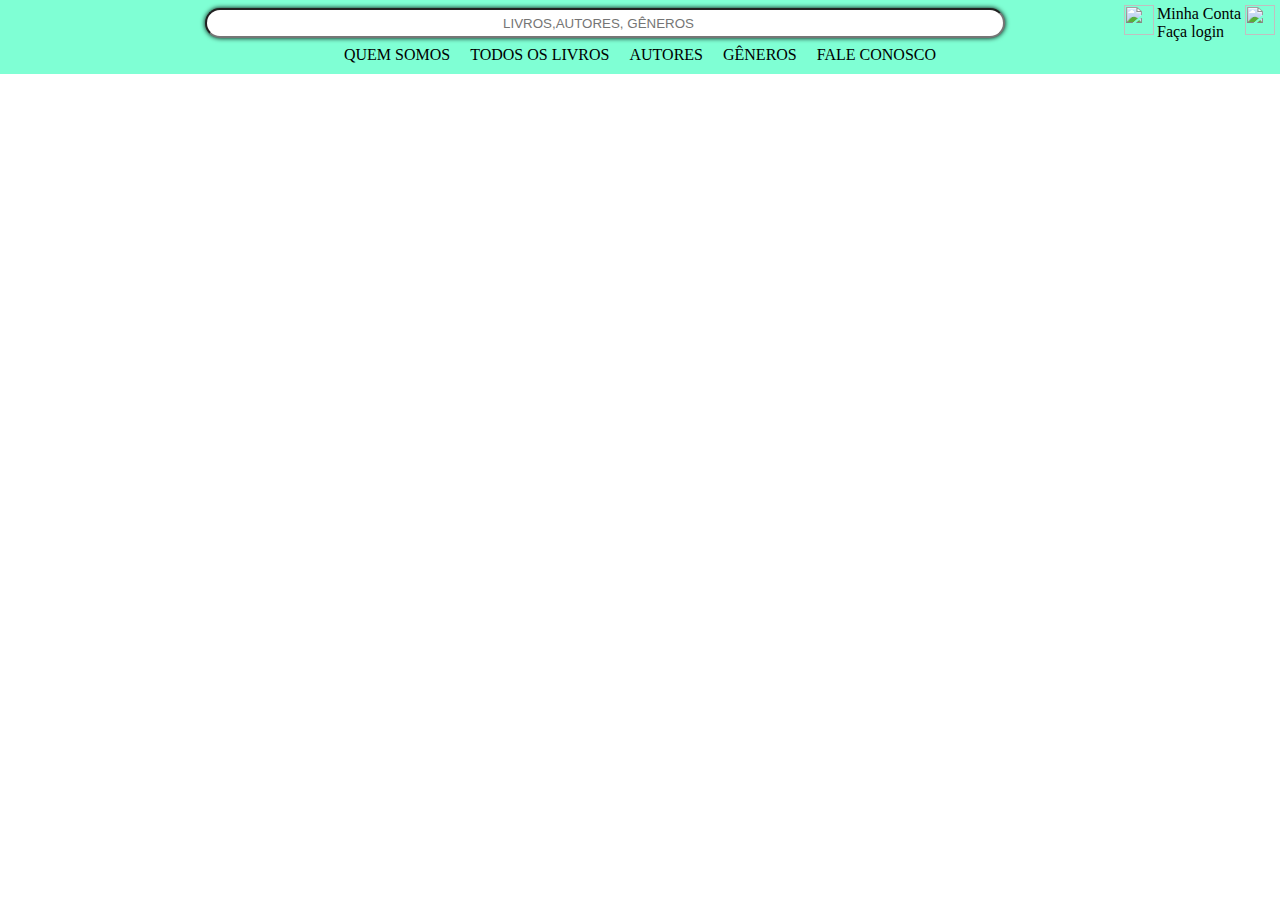
==== index.html @ ced678b1 "first commit" ====
<!DOCTYPE html>
<html lang="en">
<head>
    <meta charset="UTF-8">
    <meta http-equiv="X-UA-Compatible" content="IE=edge">
    <meta name="viewport" content="width=device-width, initial-scale=1.0">
    <link rel="stylesheet" href="style.css">
    <title>Produtos</title>
</head>
<body>
    <header>
        <div class="container">
            <img class="logo" src="/Projeto-produtos/img/logo preto 2.png" alt="">
            <input class="name" type="search" placeholder="LIVROS,AUTORES, GÊNEROS">
            
            <div class="conta">
            <img class="imagem" src="/Projeto-produtos/img/pngwing 2.png" alt="">
            <a class="minhaconta"> Minha Conta <br>
                Faça login
            </a>
            <img class="imagem" src="/Projeto-produtos/img/icons-compra.png" alt="">
            </div>
        </div>
        <div class="menu">
            <ul id="opcoes">
                <li>QUEM SOMOS</li>
                <li>TODOS OS LIVROS</li>
                <li>AUTORES </li>
                <li>GÊNEROS </li>
                <li>FALE CONOSCO</li>
            </ul>
        </div>

    </header>


    
</body>
</html>
---- style.css ----
*{
    margin: 0;
    padding: 0;

}
.container{
    display: flex;
    justify-content: space-between;
    padding: 5px;
    align-items: center;
}
.conta{
    display: flex;
    justify-content: end;
    width: 150px;
    gap: 3px;
}


header{
    width: 100%;
    margin-bottom: 8px;
    background-color: aquamarine;
    padding-bottom: 10px;
}
.minhaconta{
    min-width: 85px;
}
.name{
    height: 30px;
    width: 100%;
    max-width: 800px;
    text-align: center;
    border-radius: 50px;
    box-shadow: 0 0 5px black;
    
}
.imagem{
    width: 30px;
    height: 30px;
}

.menu ul{
    display: flex;
    justify-content: center;
    gap: 20px;
    
}

ul#opcoes li{
    display: inline;
}
.logo{
    width: 80px;

}
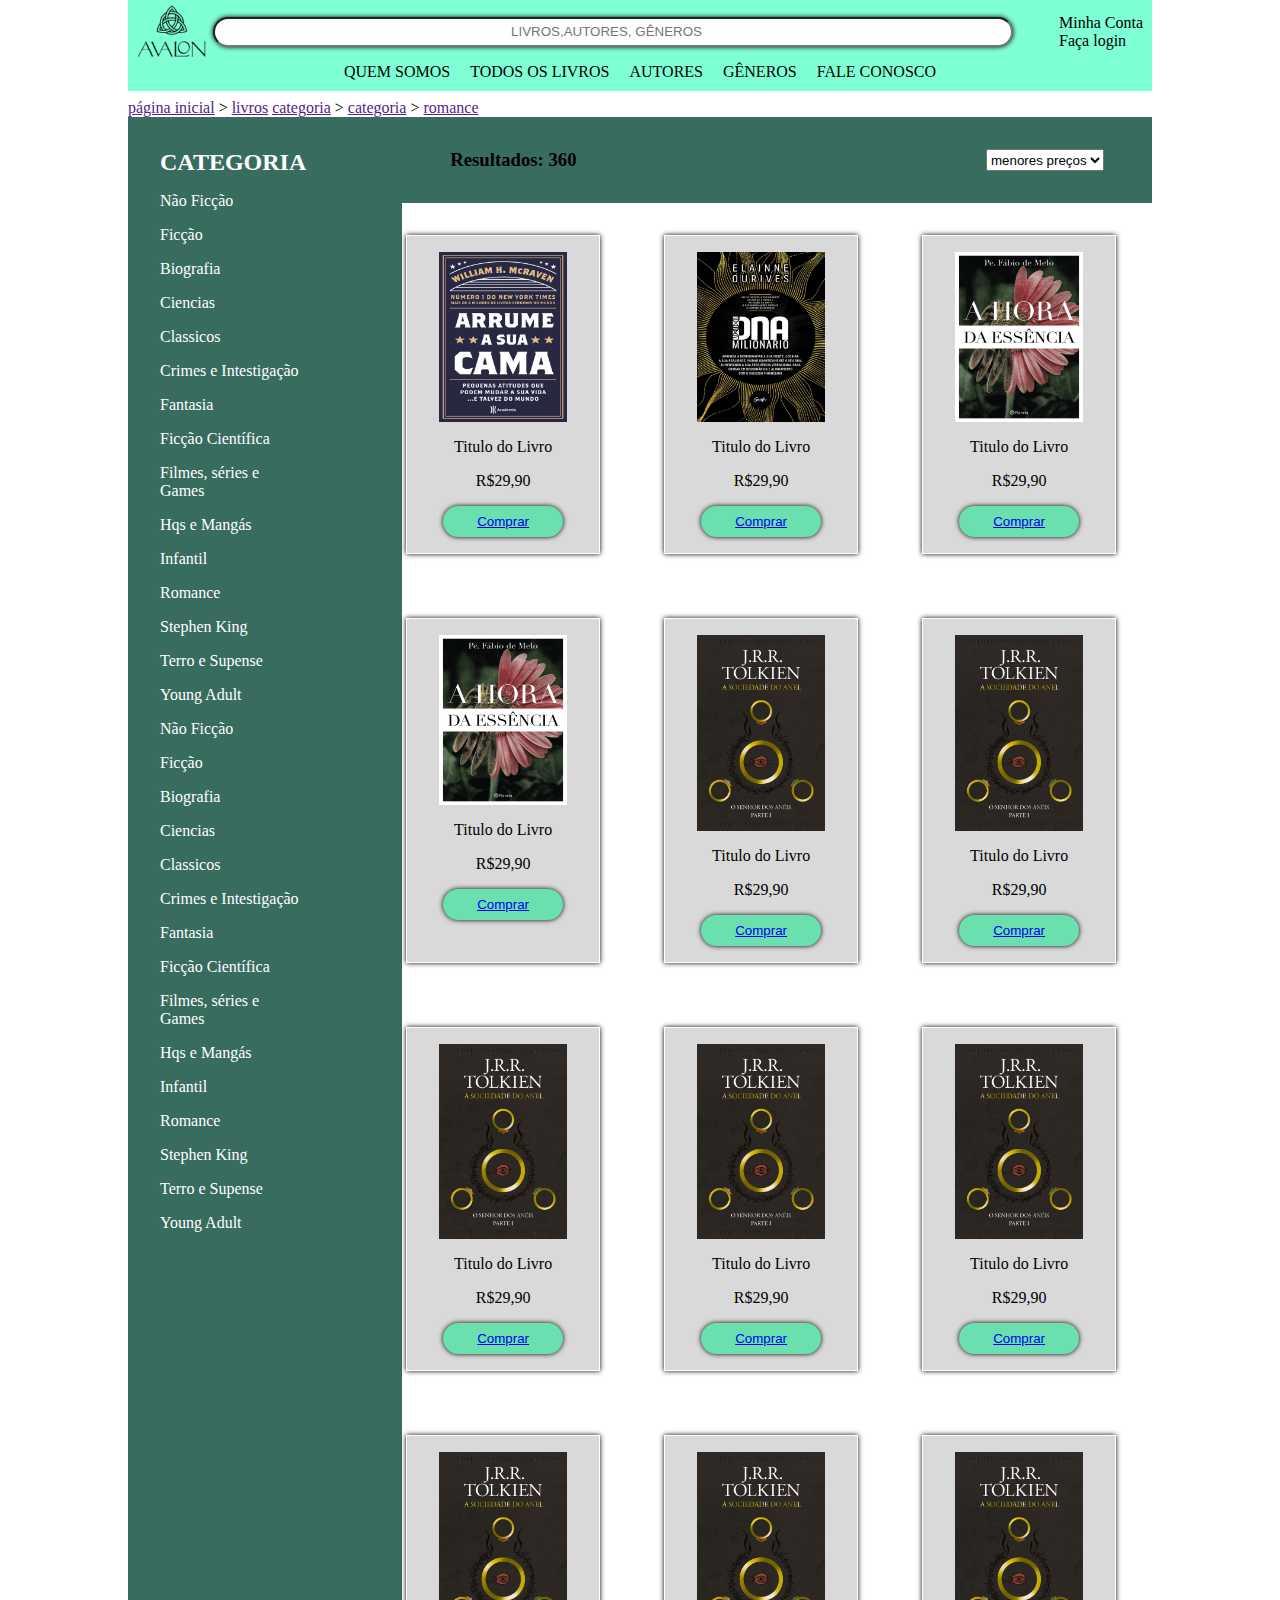
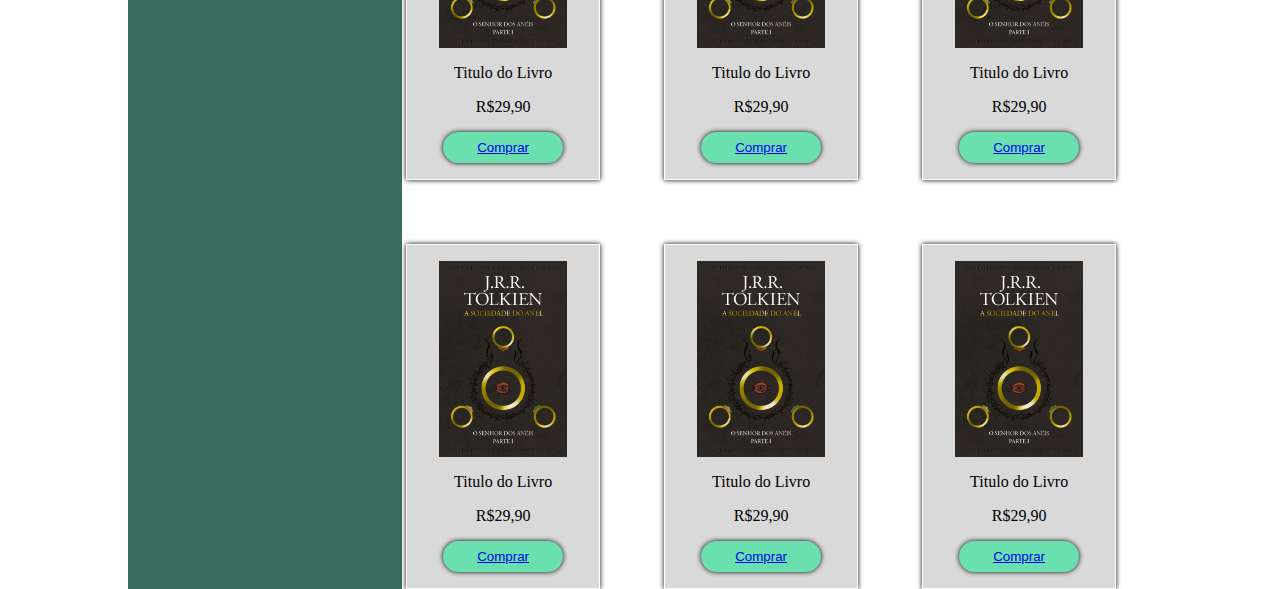
==== commit 04d88283: "Area produtos" ====
--- a/index.html
+++ b/index.html
@@ -10,15 +10,15 @@
 <body>
     <header>
         <div class="container">
-            <img class="logo" src="/Projeto-produtos/img/logo preto 2.png" alt="">
+            <img class="logo" src="/img/logo preto 2.png" alt="">
             <input class="name" type="search" placeholder="LIVROS,AUTORES, GÊNEROS">
             
             <div class="conta">
-            <img class="imagem" src="/Projeto-produtos/img/pngwing 2.png" alt="">
+            <img class="imagem" src="" alt="">
             <a class="minhaconta"> Minha Conta <br>
                 Faça login
             </a>
-            <img class="imagem" src="/Projeto-produtos/img/icons-compra.png" alt="">
+            <img class="imagem" src="/img/foto-adulto-f.png" alt="">
             </div>
         </div>
         <div class="menu">
@@ -33,6 +33,175 @@
 
     </header>
 
+<body>
+    <ul>
+        <a href="" class="style_link">página inicial</a>
+        <a> > </a>
+        <a href="" class="style_link">livros</a>
+        <a href="" class="style_link">categoria</a>
+        <a> > </a>
+        <a href="" class="style_link">categoria</a>
+        <a> > </a>
+        <a href="" class="style_link">romance</a>
+    </ul>
+    <main>
+        <aside>
+            <div class="menu-main">
+                <h2 class="categoria"> CATEGORIA </h2>
+                <ul>
+                    <li> <a class="link_menu" href="#"> Não Ficção</a></li>
+                    <li> <a class="link_menu" href="#">Ficção</a></li>
+                    <li> <a class="link_menu" href="#">Biografia</a></li>
+                    <li> <a class="link_menu" href="#">Ciencias</a></li>
+                    <li> <a class="link_menu" href="#">Classicos</a></li>
+                    <li> <a class="link_menu" href="#">Crimes e Intestigação</a></li>
+                    <li> <a class="link_menu" href="#">Fantasia</a></li>
+                    <li> <a class="link_menu" href="#">Ficção Científica</a></li>
+                    <li> <a class="link_menu" href="#">Filmes, séries e Games</a></li>
+                    <li> <a class="link_menu" href="#">Hqs e Mangás</a></li>
+                    <li> <a class="link_menu" href="#">Infantil</a></li>
+                    <li> <a class="link_menu" href="#">Romance</a></li>
+                    <li> <a class="link_menu" href="#">Stephen King</a></li>
+                    <li> <a class="link_menu" href="#">Terro e Supense</a></li>
+                    <li> <a class="link_menu" href="#">Young Adult</a></li>
+                    <li> <a class="link_menu" href="#"> Não Ficção</a></li>
+                    <li> <a class="link_menu" href="#">Ficção</a></li>
+                    <li> <a class="link_menu" href="#">Biografia</a></li>
+                    <li> <a class="link_menu" href="#">Ciencias</a></li>
+                    <li> <a class="link_menu" href="#">Classicos</a></li>
+                    <li> <a class="link_menu" href="#">Crimes e Intestigação</a></li>
+                    <li> <a class="link_menu" href="#">Fantasia</a></li>
+                    <li> <a class="link_menu" href="#">Ficção Científica</a></li>
+                    <li> <a class="link_menu" href="#">Filmes, séries e Games</a></li>
+                    <li> <a class="link_menu" href="#">Hqs e Mangás</a></li>
+                    <li> <a class="link_menu" href="#">Infantil</a></li>
+                    <li> <a class="link_menu" href="#">Romance</a></li>
+                    <li> <a class="link_menu" href="#">Stephen King</a></li>
+                    <li> <a class="link_menu" href="#">Terro e Supense</a></li>
+                    <li> <a class="link_menu" href="#">Young Adult</a></li>
+                </ul> 
+                
+            </div>
+        </aside>
+        <section>
+            <div class="filtro">
+                <h3 class="resultado">Resultados: 360</h3>
+                <select  id="sort-by" name="sort-by" class="sort-by">
+                    <option value="menorPreco">menores preços</option>
+                    <option value="maiorPreco">maiores preços</option>
+                    <option value="maisRelevante">mais relevante</option>
+                    <option value="maisVendido">mais Vendido</option>
+                </select>
+            </div>
+            <div class="gallery">
+                    <div class="catalogo_produtos">
+                        <img src="/img/1661966653.webp">
+                            <a>Titulo do Livro </a>
+                            <a > R$29,90</a>
+                            <button class="button"><a href="#">Comprar</a></button>
+                    </div>
+                    
+                    <div class="catalogo_produtos">
+                        <img src="img/1663870733.webp">
+                            <a>Titulo do Livro </a>
+                            <a> R$29,90</a>
+                            <button class="button"><a href="#">Comprar</a></button>
+                    </div>
+
+                    <div class="catalogo_produtos">
+                        <img src="img/1664561630.webp">
+                        <a>Titulo do Livro </a>
+                        <a> R$29,90</a>
+                        <button class="button"><a href="#">Comprar</a></button>
+                    </div>
+
+                    <div class="catalogo_produtos">
+                        <img src="img/1664561630.webp">
+                        <a>Titulo do Livro </a>
+                        <a> R$29,90</a>
+                        <button class="button"><a href="#">Comprar</a></button>
+                    </div>
+
+                    <div class="catalogo_produtos">
+                        <img src="img/capa (1).jpg">
+                        <a>Titulo do Livro </a>
+                        <a> R$29,90</a>
+                        <button class="button"><a href="#">Comprar</a></button>
+                    </div>
+
+                    <div class="catalogo_produtos">  
+                        <img src="img/capa (1).jpg">
+                        <a>Titulo do Livro </a>
+                        <a> R$29,90</a>
+                        <button class="button"><a href="#">Comprar</a></button>
+                    </div>
+
+                    <div class="catalogo_produtos">  
+                        <img src="img/capa (1).jpg">
+                           <a>Titulo do Livro </a>
+                           <a> R$29,90</a>
+                           <button class="button"><a href="#">Comprar</a></button>
+                    </div>
+
+                    <div class="catalogo_produtos">  
+                           <img src="img/capa (1).jpg">
+                           <a>Titulo do Livro </a>
+                           <a> R$29,90</a>
+                           <button class="button"><a href="#">Comprar</a></button>
+                    </div>
+
+                    <div class="catalogo_produtos">
+                        <img src="img/capa (1).jpg">
+                        <a>Titulo do Livro </a>
+                        <a> R$29,90</a>
+                        <button class="button"><a href="#">Comprar</a></button>
+
+                    </div>
+
+                    <div class="catalogo_produtos">
+                        <img src="img/capa (1).jpg">
+                        <a>Titulo do Livro </a>
+                        <a> R$29,90</a>
+                        <button class="button"><a href="#">Comprar</a></button>
+
+                    </div>
+                    <div class="catalogo_produtos">
+                        <img src="img/capa (1).jpg">
+                        <a>Titulo do Livro </a>
+                        <a> R$29,90</a>
+                        <button class="button"><a href="#">Comprar</a></button>
+
+                    </div>
+                    <div class="catalogo_produtos">
+                        <img src="img/capa (1).jpg">
+                        <a>Titulo do Livro </a>
+                        <a> R$29,90</a>
+                        <button class="button"><a href="#">Comprar</a></button>
+                    </div>
+                    <div class="catalogo_produtos">
+                        <img src="img/capa (1).jpg">
+                        <a>Titulo do Livro </a>
+                        <a> R$29,90</a>
+                        <button class="button"><a href="#">Comprar</a></button>
+                    </div>
+                    <div class="catalogo_produtos">
+                        <img src="img/capa (1).jpg">
+                        <a>Titulo do Livro </a>
+                        <a> R$29,90</a>
+                        <button class="button"><a href="#">Comprar</a></button>
+                    </div>
+                    <div class="catalogo_produtos">
+                        <img src="img/capa (1).jpg">
+                        <a>Titulo do Livro </a>
+                        <a> R$29,90</a>
+                        <button class="button"><a href="#">Comprar</a></button>
+                    </div>
+
+            </div>
+        </section>
+
+     </main>
+
 
     
 </body>
--- a/style.css
+++ b/style.css
@@ -35,10 +35,6 @@
     box-shadow: 0 0 5px black;
     
 }
-.imagem{
-    width: 30px;
-    height: 30px;
-}
 
 .menu ul{
     display: flex;
@@ -53,4 +49,137 @@
 .logo{
     width: 80px;
 
+}
+ul li{
+    list-style: none;
+}
+html{
+    display: flex;
+    justify-content: center;
+}
+
+body{
+    display: flex;
+    flex-direction: column;
+    width: 80%;
+}
+main{
+    display: flex;
+    margin: 0;
+    
+}
+
+aside{
+    padding-left: 2rem;
+    padding-right: 6rem;
+    padding-top: 2rem;
+    background-color: #386C5F;
+    color: #fff;
+    
+
+}
+.menu-main ul {
+    display: flex;
+    flex-direction: column;
+    gap: 1rem;
+    
+
+
+}
+
+.menu-main ul .link_menu {
+    text-decoration: none;
+    color: #fff;
+    
+    
+}
+
+
+.categoria{
+    margin-bottom: 1rem;
+    
+
+}
+.book_compra{
+    display: flex;
+    flex-direction: column;
+    gap:2rem;
+}
+
+.gallery{
+    display: flex;
+    flex-wrap: wrap;
+    justify-content: center;
+    
+
+}
+section .gallery{
+    display: flex;
+    justify-items: center;
+    text-align: center;
+    
+
+}
+.gallery > div {
+    display: flex;
+    flex-direction: column;
+    border: 1px solid #fff;
+    height: rem;
+    width: 10rem;
+    justify-items: center;
+    align-items: center;
+    padding: 1rem;
+    gap: 1rem;
+   
+}
+.gallery > .catalogo_produtos{
+    background-color: #D9D9D9;
+    box-shadow: 0 0 5px black
+    
+}
+
+
+
+
+.gallery > div> img{
+    display: flex;
+    width: 8rem;    
+}
+.gallery{
+    margin-top: 2rem;
+    margin-right: 2rem;
+    gap: 4rem ;
+}
+
+.button{
+    background: #69E0AE; 
+    width: 120px;
+    border-radius: 16px;
+    border: #69E0AE;
+    padding: 8px; 
+    box-shadow: 0 0 5px black
+
+   
+
+}
+.filtro{
+    display: flex;
+    margin: 0;
+    justify-content: space-between;
+    padding: 2rem;   
+    background-color: #386C5F;
+  
+}
+.filtro .resultado{
+    margin-left: 1rem;
+}
+.filtro #sort-by{
+    margin-right: 1rem;
+}
+
+ul .style_litst{
+    display: flex;
+    margin-bottom: 2rem;
+    text-decoration:none;
+    
 }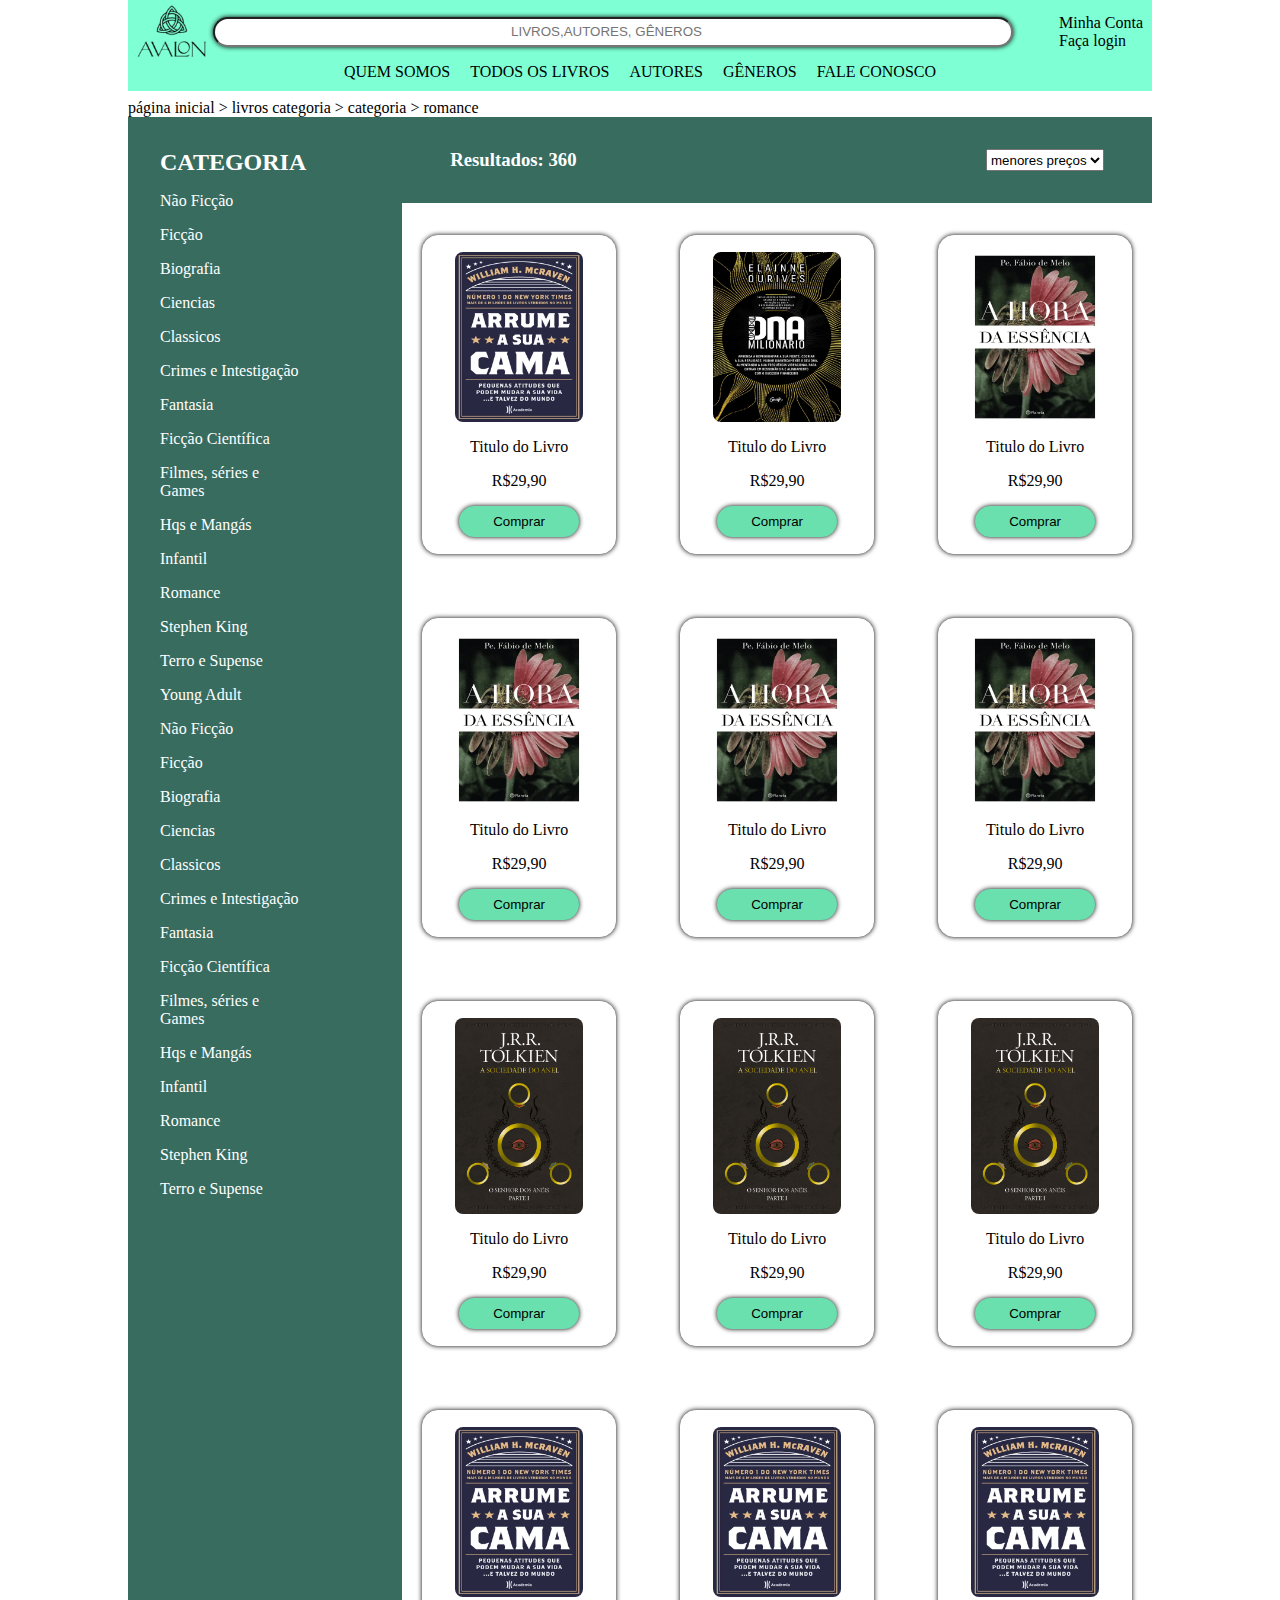
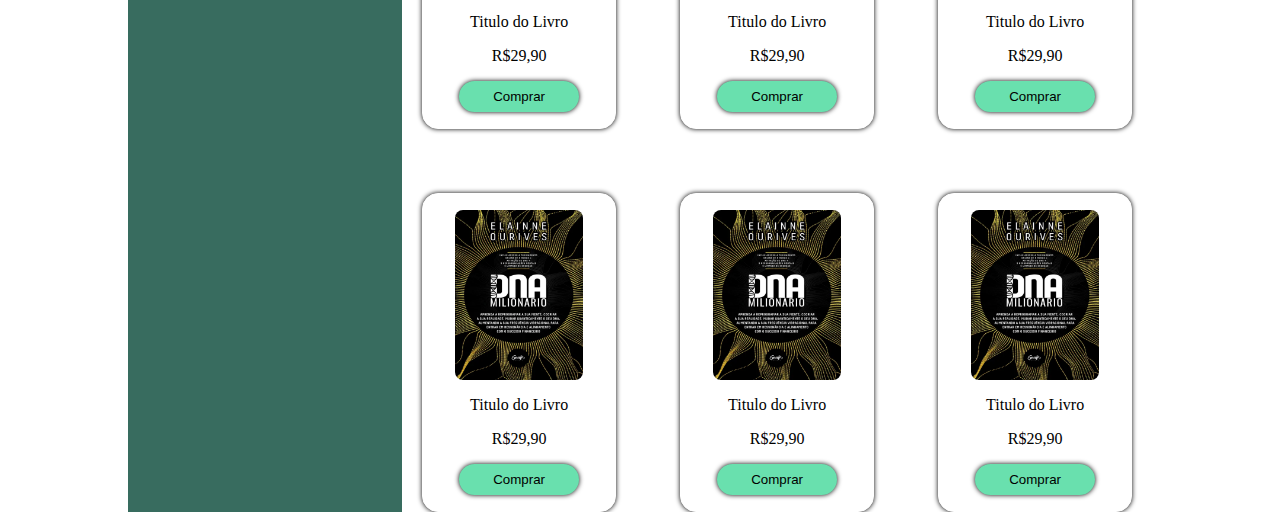
==== commit 5a0022ec: "Alterando cor e Borda Radiuns" ====
--- a/index.html
+++ b/index.html
@@ -34,15 +34,15 @@
     </header>
 
 <body>
-    <ul>
-        <a href="" class="style_link">página inicial</a>
+    <ul class="rota_navegacao">
+        <a href="#" class="style_link">página inicial</a>
         <a> > </a>
-        <a href="" class="style_link">livros</a>
-        <a href="" class="style_link">categoria</a>
+        <a href="#" class="style_link">livros</a>
+        <a href="#" class="style_link">categoria</a>
         <a> > </a>
-        <a href="" class="style_link">categoria</a>
+        <a href="#" class="style_link">categoria</a>
         <a> > </a>
-        <a href="" class="style_link">romance</a>
+        <a href="#" class="style_link">romance</a>
     </ul>
     <main>
         <aside>
@@ -78,7 +78,6 @@
                     <li> <a class="link_menu" href="#">Romance</a></li>
                     <li> <a class="link_menu" href="#">Stephen King</a></li>
                     <li> <a class="link_menu" href="#">Terro e Supense</a></li>
-                    <li> <a class="link_menu" href="#">Young Adult</a></li>
                 </ul> 
                 
             </div>
@@ -123,14 +122,14 @@
                     </div>
 
                     <div class="catalogo_produtos">
-                        <img src="img/capa (1).jpg">
+                        <img src="img/1664561630.webp">
                         <a>Titulo do Livro </a>
                         <a> R$29,90</a>
                         <button class="button"><a href="#">Comprar</a></button>
                     </div>
 
                     <div class="catalogo_produtos">  
-                        <img src="img/capa (1).jpg">
+                        <img src="img/1664561630.webp">
                         <a>Titulo do Livro </a>
                         <a> R$29,90</a>
                         <button class="button"><a href="#">Comprar</a></button>
@@ -159,39 +158,39 @@
                     </div>
 
                     <div class="catalogo_produtos">
-                        <img src="img/capa (1).jpg">
-                        <a>Titulo do Livro </a>
-                        <a> R$29,90</a>
-                        <button class="button"><a href="#">Comprar</a></button>
-
-                    </div>
-                    <div class="catalogo_produtos">
-                        <img src="img/capa (1).jpg">
-                        <a>Titulo do Livro </a>
-                        <a> R$29,90</a>
-                        <button class="button"><a href="#">Comprar</a></button>
-
-                    </div>
-                    <div class="catalogo_produtos">
-                        <img src="img/capa (1).jpg">
-                        <a>Titulo do Livro </a>
-                        <a> R$29,90</a>
-                        <button class="button"><a href="#">Comprar</a></button>
-                    </div>
-                    <div class="catalogo_produtos">
-                        <img src="img/capa (1).jpg">
-                        <a>Titulo do Livro </a>
-                        <a> R$29,90</a>
-                        <button class="button"><a href="#">Comprar</a></button>
-                    </div>
-                    <div class="catalogo_produtos">
-                        <img src="img/capa (1).jpg">
-                        <a>Titulo do Livro </a>
-                        <a> R$29,90</a>
-                        <button class="button"><a href="#">Comprar</a></button>
-                    </div>
-                    <div class="catalogo_produtos">
-                        <img src="img/capa (1).jpg">
+                        <img src="/img/1661966653.webp">
+                        <a>Titulo do Livro </a>
+                        <a> R$29,90</a>
+                        <button class="button"><a href="#">Comprar</a></button>
+
+                    </div>
+                    <div class="catalogo_produtos">
+                        <img src="/img/1661966653.webp">
+                        <a>Titulo do Livro </a>
+                        <a> R$29,90</a>
+                        <button class="button"><a href="#">Comprar</a></button>
+
+                    </div>
+                    <div class="catalogo_produtos">
+                        <img src="/img/1661966653.webp">
+                        <a>Titulo do Livro </a>
+                        <a> R$29,90</a>
+                        <button class="button"><a href="#">Comprar</a></button>
+                    </div>
+                    <div class="catalogo_produtos">
+                        <img src="img/1663870733.webp">
+                        <a>Titulo do Livro </a>
+                        <a> R$29,90</a>
+                        <button class="button"><a href="#">Comprar</a></button>
+                    </div>
+                    <div class="catalogo_produtos">
+                        <img src="img/1663870733.webp">
+                        <a>Titulo do Livro </a>
+                        <a> R$29,90</a>
+                        <button class="button"><a href="#">Comprar</a></button>
+                    </div>
+                    <div class="catalogo_produtos">
+                        <img src="img/1663870733.webp">
                         <a>Titulo do Livro </a>
                         <a> R$29,90</a>
                         <button class="button"><a href="#">Comprar</a></button>
--- a/style.css
+++ b/style.css
@@ -124,30 +124,30 @@
     display: flex;
     flex-direction: column;
     border: 1px solid #fff;
-    height: rem;
     width: 10rem;
     justify-items: center;
     align-items: center;
+    background-size: auto;
     padding: 1rem;
     gap: 1rem;
+    border-radius: 1rem;
    
 }
 .gallery > .catalogo_produtos{
-    background-color: #D9D9D9;
-    box-shadow: 0 0 5px black
+    background-color: #ffffff;
+    box-shadow: 0 0 5px black;
+    
     
 }
-
-
-
-
 .gallery > div> img{
     display: flex;
-    width: 8rem;    
+    width: 8rem; 
+    border-radius: 0.5rem;  
+    object-fit: cover; 
 }
 .gallery{
     margin-top: 2rem;
-    margin-right: 2rem;
+    
     gap: 4rem ;
 }
 
@@ -158,6 +158,7 @@
     border: #69E0AE;
     padding: 8px; 
     box-shadow: 0 0 5px black
+
 
    
 
@@ -172,14 +173,19 @@
 }
 .filtro .resultado{
     margin-left: 1rem;
+    color: #ffffff;
 }
 .filtro #sort-by{
     margin-right: 1rem;
 }
 
-ul .style_litst{
+ul.style_litst {
     display: flex;
     margin-bottom: 2rem;
     text-decoration:none;
     
+}
+a:link{
+    text-decoration:none;
+    color: inherit
 }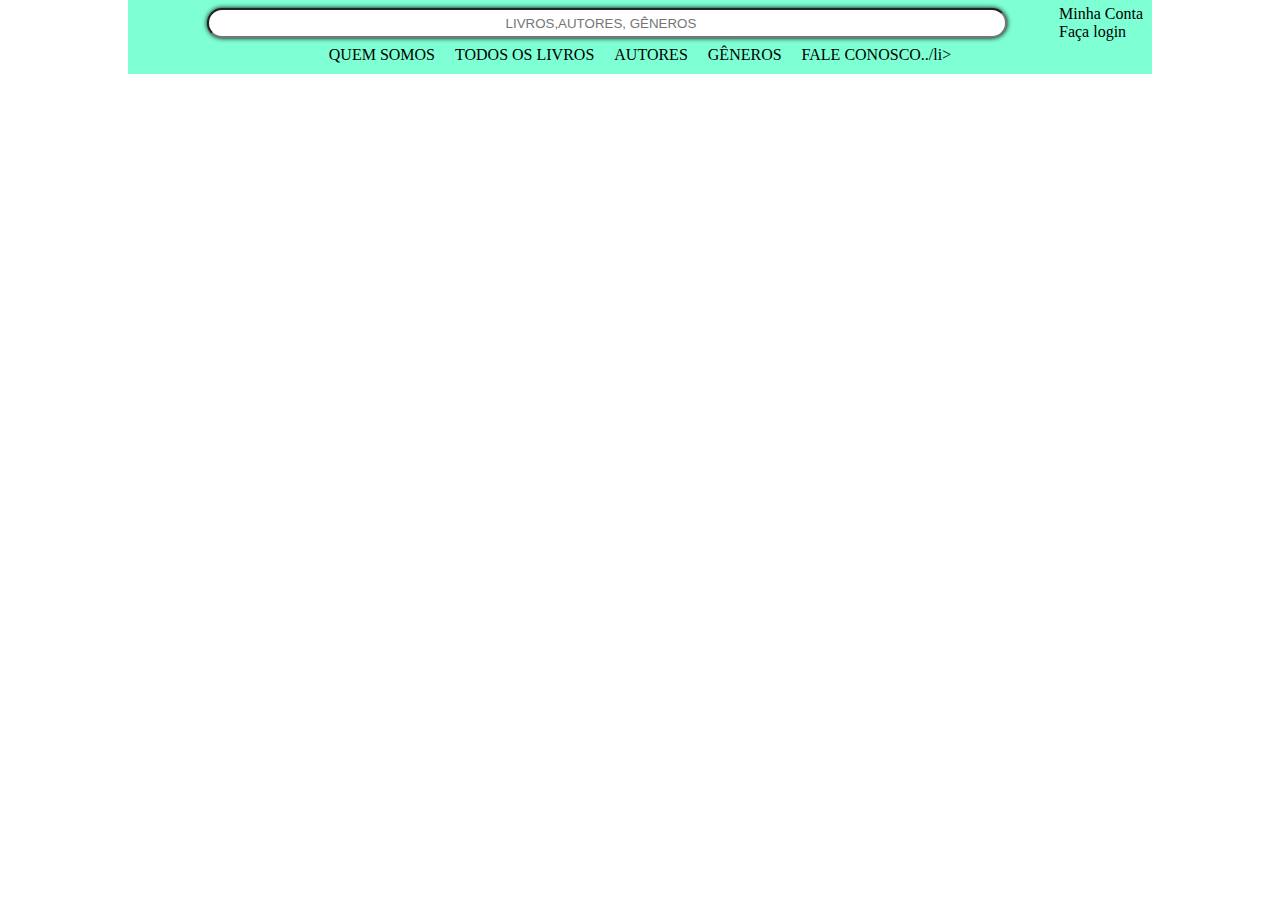
==== commit 7d75a18e: "imagens2" ====
--- a/index.html
+++ b/index.html
@@ -10,15 +10,15 @@
 <body>
     <header>
         <div class="container">
-            <img class="logo" src="/img/logo preto 2.png" alt="">
+            <img class="logo" src="/Projeto-produtos/img/logo preto 2.png" alt="">
             <input class="name" type="search" placeholder="LIVROS,AUTORES, GÊNEROS">
             
             <div class="conta">
-            <img class="imagem" src="" alt="">
+            <img class="imagem" src="/Projeto-produtos/img/pngwing 2.png" alt="">
             <a class="minhaconta"> Minha Conta <br>
                 Faça login
             </a>
-            <img class="imagem" src="/img/foto-adulto-f.png" alt="">
+            <img class="imagem" src="/Projeto-produtos/img/icons-compra.png" alt="">
             </div>
         </div>
         <div class="menu">
@@ -27,180 +27,12 @@
                 <li>TODOS OS LIVROS</li>
                 <li>AUTORES </li>
                 <li>GÊNEROS </li>
-                <li>FALE CONOSCO</li>
+                <li>FALE CONOSCO../li>
             </ul>
         </div>
 
     </header>
 
-<body>
-    <ul class="rota_navegacao">
-        <a href="#" class="style_link">página inicial</a>
-        <a> > </a>
-        <a href="#" class="style_link">livros</a>
-        <a href="#" class="style_link">categoria</a>
-        <a> > </a>
-        <a href="#" class="style_link">categoria</a>
-        <a> > </a>
-        <a href="#" class="style_link">romance</a>
-    </ul>
-    <main>
-        <aside>
-            <div class="menu-main">
-                <h2 class="categoria"> CATEGORIA </h2>
-                <ul>
-                    <li> <a class="link_menu" href="#"> Não Ficção</a></li>
-                    <li> <a class="link_menu" href="#">Ficção</a></li>
-                    <li> <a class="link_menu" href="#">Biografia</a></li>
-                    <li> <a class="link_menu" href="#">Ciencias</a></li>
-                    <li> <a class="link_menu" href="#">Classicos</a></li>
-                    <li> <a class="link_menu" href="#">Crimes e Intestigação</a></li>
-                    <li> <a class="link_menu" href="#">Fantasia</a></li>
-                    <li> <a class="link_menu" href="#">Ficção Científica</a></li>
-                    <li> <a class="link_menu" href="#">Filmes, séries e Games</a></li>
-                    <li> <a class="link_menu" href="#">Hqs e Mangás</a></li>
-                    <li> <a class="link_menu" href="#">Infantil</a></li>
-                    <li> <a class="link_menu" href="#">Romance</a></li>
-                    <li> <a class="link_menu" href="#">Stephen King</a></li>
-                    <li> <a class="link_menu" href="#">Terro e Supense</a></li>
-                    <li> <a class="link_menu" href="#">Young Adult</a></li>
-                    <li> <a class="link_menu" href="#"> Não Ficção</a></li>
-                    <li> <a class="link_menu" href="#">Ficção</a></li>
-                    <li> <a class="link_menu" href="#">Biografia</a></li>
-                    <li> <a class="link_menu" href="#">Ciencias</a></li>
-                    <li> <a class="link_menu" href="#">Classicos</a></li>
-                    <li> <a class="link_menu" href="#">Crimes e Intestigação</a></li>
-                    <li> <a class="link_menu" href="#">Fantasia</a></li>
-                    <li> <a class="link_menu" href="#">Ficção Científica</a></li>
-                    <li> <a class="link_menu" href="#">Filmes, séries e Games</a></li>
-                    <li> <a class="link_menu" href="#">Hqs e Mangás</a></li>
-                    <li> <a class="link_menu" href="#">Infantil</a></li>
-                    <li> <a class="link_menu" href="#">Romance</a></li>
-                    <li> <a class="link_menu" href="#">Stephen King</a></li>
-                    <li> <a class="link_menu" href="#">Terro e Supense</a></li>
-                </ul> 
-                
-            </div>
-        </aside>
-        <section>
-            <div class="filtro">
-                <h3 class="resultado">Resultados: 360</h3>
-                <select  id="sort-by" name="sort-by" class="sort-by">
-                    <option value="menorPreco">menores preços</option>
-                    <option value="maiorPreco">maiores preços</option>
-                    <option value="maisRelevante">mais relevante</option>
-                    <option value="maisVendido">mais Vendido</option>
-                </select>
-            </div>
-            <div class="gallery">
-                    <div class="catalogo_produtos">
-                        <img src="/img/1661966653.webp">
-                            <a>Titulo do Livro </a>
-                            <a > R$29,90</a>
-                            <button class="button"><a href="#">Comprar</a></button>
-                    </div>
-                    
-                    <div class="catalogo_produtos">
-                        <img src="img/1663870733.webp">
-                            <a>Titulo do Livro </a>
-                            <a> R$29,90</a>
-                            <button class="button"><a href="#">Comprar</a></button>
-                    </div>
-
-                    <div class="catalogo_produtos">
-                        <img src="img/1664561630.webp">
-                        <a>Titulo do Livro </a>
-                        <a> R$29,90</a>
-                        <button class="button"><a href="#">Comprar</a></button>
-                    </div>
-
-                    <div class="catalogo_produtos">
-                        <img src="img/1664561630.webp">
-                        <a>Titulo do Livro </a>
-                        <a> R$29,90</a>
-                        <button class="button"><a href="#">Comprar</a></button>
-                    </div>
-
-                    <div class="catalogo_produtos">
-                        <img src="img/1664561630.webp">
-                        <a>Titulo do Livro </a>
-                        <a> R$29,90</a>
-                        <button class="button"><a href="#">Comprar</a></button>
-                    </div>
-
-                    <div class="catalogo_produtos">  
-                        <img src="img/1664561630.webp">
-                        <a>Titulo do Livro </a>
-                        <a> R$29,90</a>
-                        <button class="button"><a href="#">Comprar</a></button>
-                    </div>
-
-                    <div class="catalogo_produtos">  
-                        <img src="img/capa (1).jpg">
-                           <a>Titulo do Livro </a>
-                           <a> R$29,90</a>
-                           <button class="button"><a href="#">Comprar</a></button>
-                    </div>
-
-                    <div class="catalogo_produtos">  
-                           <img src="img/capa (1).jpg">
-                           <a>Titulo do Livro </a>
-                           <a> R$29,90</a>
-                           <button class="button"><a href="#">Comprar</a></button>
-                    </div>
-
-                    <div class="catalogo_produtos">
-                        <img src="img/capa (1).jpg">
-                        <a>Titulo do Livro </a>
-                        <a> R$29,90</a>
-                        <button class="button"><a href="#">Comprar</a></button>
-
-                    </div>
-
-                    <div class="catalogo_produtos">
-                        <img src="/img/1661966653.webp">
-                        <a>Titulo do Livro </a>
-                        <a> R$29,90</a>
-                        <button class="button"><a href="#">Comprar</a></button>
-
-                    </div>
-                    <div class="catalogo_produtos">
-                        <img src="/img/1661966653.webp">
-                        <a>Titulo do Livro </a>
-                        <a> R$29,90</a>
-                        <button class="button"><a href="#">Comprar</a></button>
-
-                    </div>
-                    <div class="catalogo_produtos">
-                        <img src="/img/1661966653.webp">
-                        <a>Titulo do Livro </a>
-                        <a> R$29,90</a>
-                        <button class="button"><a href="#">Comprar</a></button>
-                    </div>
-                    <div class="catalogo_produtos">
-                        <img src="img/1663870733.webp">
-                        <a>Titulo do Livro </a>
-                        <a> R$29,90</a>
-                        <button class="button"><a href="#">Comprar</a></button>
-                    </div>
-                    <div class="catalogo_produtos">
-                        <img src="img/1663870733.webp">
-                        <a>Titulo do Livro </a>
-                        <a> R$29,90</a>
-                        <button class="button"><a href="#">Comprar</a></button>
-                    </div>
-                    <div class="catalogo_produtos">
-                        <img src="img/1663870733.webp">
-                        <a>Titulo do Livro </a>
-                        <a> R$29,90</a>
-                        <button class="button"><a href="#">Comprar</a></button>
-                    </div>
-
-            </div>
-        </section>
-
-     </main>
-
 
     
 </body>
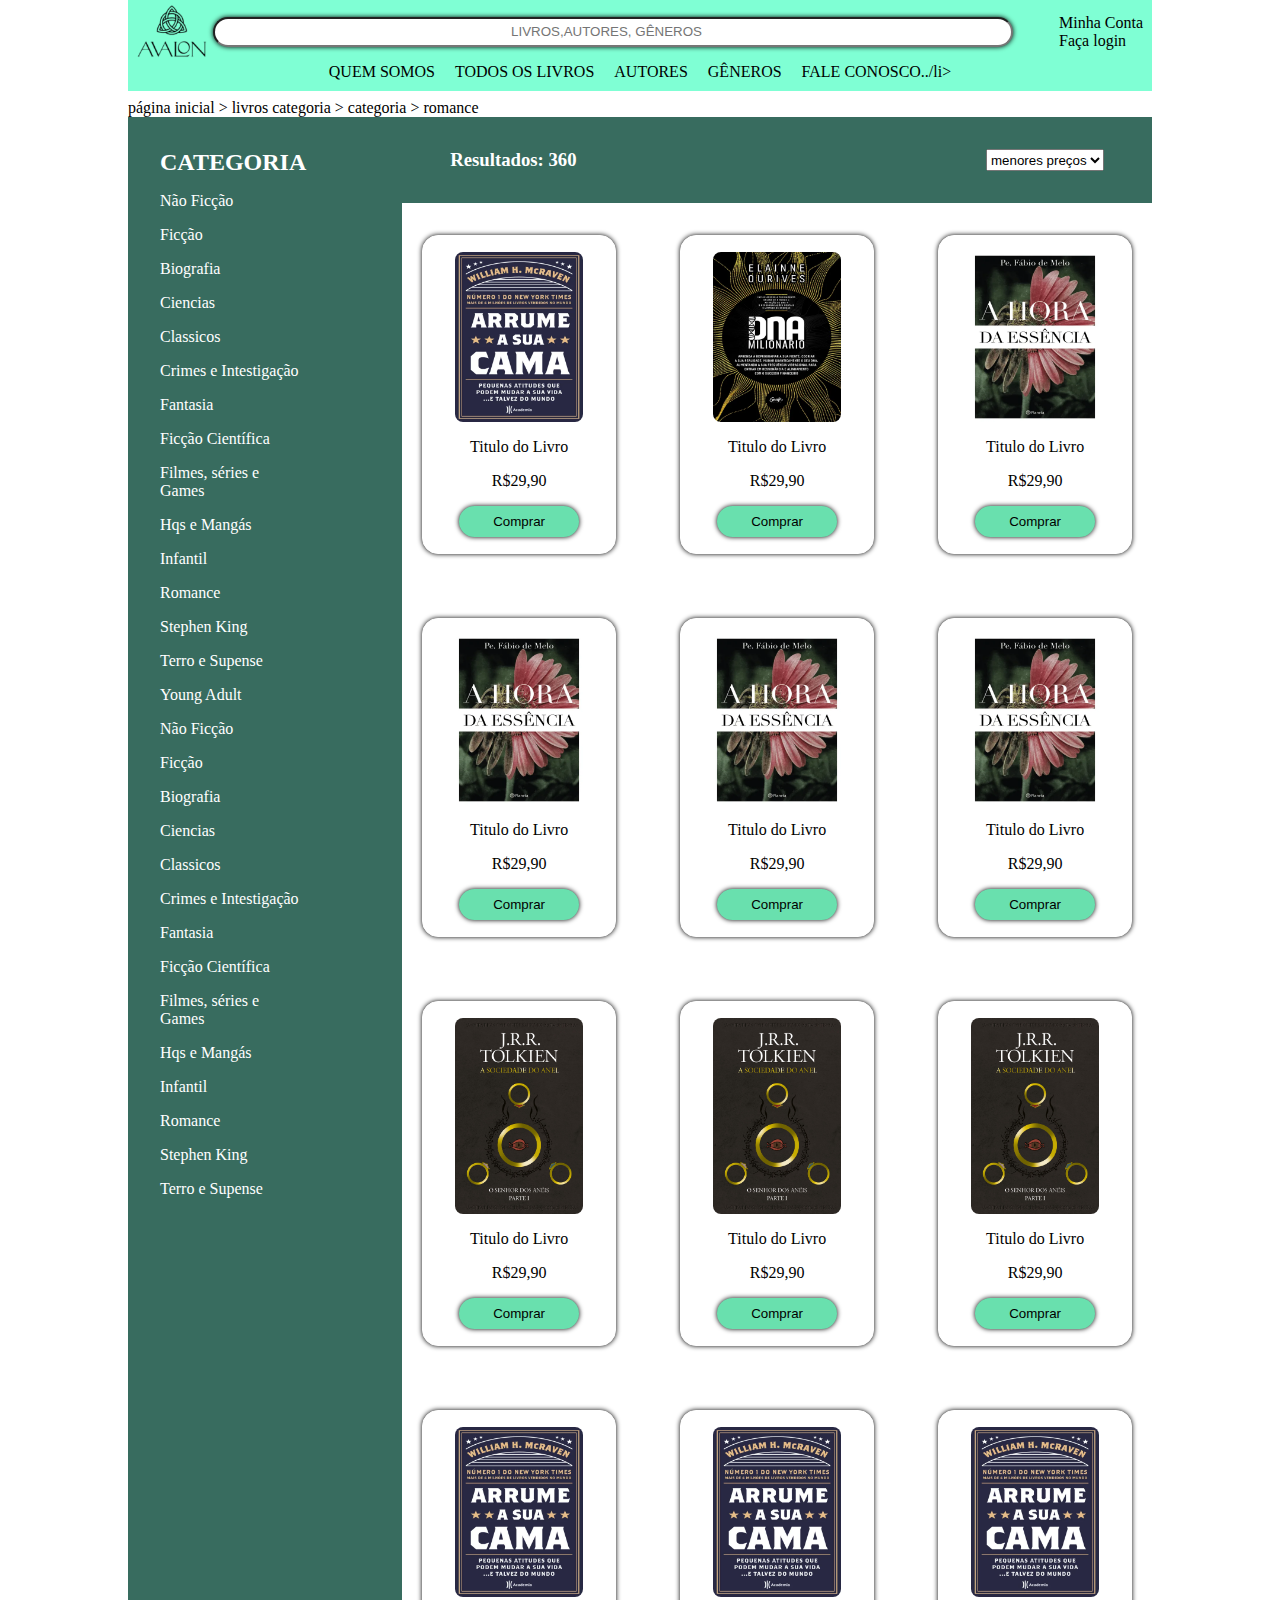
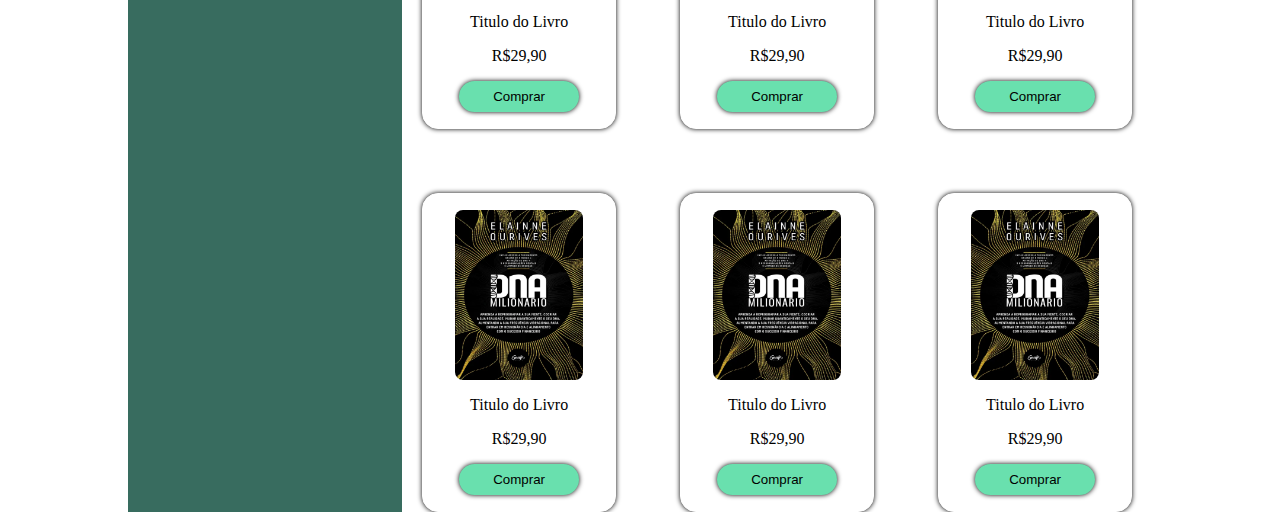
==== commit 7f426390: "Merge branch 'main' of https://github.com/pouljp/header-projeto" ====
--- a/index.html
+++ b/index.html
@@ -10,15 +10,15 @@
 <body>
     <header>
         <div class="container">
-            <img class="logo" src="/Projeto-produtos/img/logo preto 2.png" alt="">
+            <img class="logo" src="/img/logo preto 2.png" alt="">
             <input class="name" type="search" placeholder="LIVROS,AUTORES, GÊNEROS">
             
             <div class="conta">
-            <img class="imagem" src="/Projeto-produtos/img/pngwing 2.png" alt="">
+            <img class="imagem" src="" alt="">
             <a class="minhaconta"> Minha Conta <br>
                 Faça login
             </a>
-            <img class="imagem" src="/Projeto-produtos/img/icons-compra.png" alt="">
+            <img class="imagem" src="/img/foto-adulto-f.png" alt="">
             </div>
         </div>
         <div class="menu">
@@ -33,6 +33,174 @@
 
     </header>
 
+<body>
+    <ul class="rota_navegacao">
+        <a href="#" class="style_link">página inicial</a>
+        <a> > </a>
+        <a href="#" class="style_link">livros</a>
+        <a href="#" class="style_link">categoria</a>
+        <a> > </a>
+        <a href="#" class="style_link">categoria</a>
+        <a> > </a>
+        <a href="#" class="style_link">romance</a>
+    </ul>
+    <main>
+        <aside>
+            <div class="menu-main">
+                <h2 class="categoria"> CATEGORIA </h2>
+                <ul>
+                    <li> <a class="link_menu" href="#"> Não Ficção</a></li>
+                    <li> <a class="link_menu" href="#">Ficção</a></li>
+                    <li> <a class="link_menu" href="#">Biografia</a></li>
+                    <li> <a class="link_menu" href="#">Ciencias</a></li>
+                    <li> <a class="link_menu" href="#">Classicos</a></li>
+                    <li> <a class="link_menu" href="#">Crimes e Intestigação</a></li>
+                    <li> <a class="link_menu" href="#">Fantasia</a></li>
+                    <li> <a class="link_menu" href="#">Ficção Científica</a></li>
+                    <li> <a class="link_menu" href="#">Filmes, séries e Games</a></li>
+                    <li> <a class="link_menu" href="#">Hqs e Mangás</a></li>
+                    <li> <a class="link_menu" href="#">Infantil</a></li>
+                    <li> <a class="link_menu" href="#">Romance</a></li>
+                    <li> <a class="link_menu" href="#">Stephen King</a></li>
+                    <li> <a class="link_menu" href="#">Terro e Supense</a></li>
+                    <li> <a class="link_menu" href="#">Young Adult</a></li>
+                    <li> <a class="link_menu" href="#"> Não Ficção</a></li>
+                    <li> <a class="link_menu" href="#">Ficção</a></li>
+                    <li> <a class="link_menu" href="#">Biografia</a></li>
+                    <li> <a class="link_menu" href="#">Ciencias</a></li>
+                    <li> <a class="link_menu" href="#">Classicos</a></li>
+                    <li> <a class="link_menu" href="#">Crimes e Intestigação</a></li>
+                    <li> <a class="link_menu" href="#">Fantasia</a></li>
+                    <li> <a class="link_menu" href="#">Ficção Científica</a></li>
+                    <li> <a class="link_menu" href="#">Filmes, séries e Games</a></li>
+                    <li> <a class="link_menu" href="#">Hqs e Mangás</a></li>
+                    <li> <a class="link_menu" href="#">Infantil</a></li>
+                    <li> <a class="link_menu" href="#">Romance</a></li>
+                    <li> <a class="link_menu" href="#">Stephen King</a></li>
+                    <li> <a class="link_menu" href="#">Terro e Supense</a></li>
+                </ul> 
+                
+            </div>
+        </aside>
+        <section>
+            <div class="filtro">
+                <h3 class="resultado">Resultados: 360</h3>
+                <select  id="sort-by" name="sort-by" class="sort-by">
+                    <option value="menorPreco">menores preços</option>
+                    <option value="maiorPreco">maiores preços</option>
+                    <option value="maisRelevante">mais relevante</option>
+                    <option value="maisVendido">mais Vendido</option>
+                </select>
+            </div>
+            <div class="gallery">
+                    <div class="catalogo_produtos">
+                        <img src="/img/1661966653.webp">
+                            <a>Titulo do Livro </a>
+                            <a > R$29,90</a>
+                            <button class="button"><a href="#">Comprar</a></button>
+                    </div>
+                    
+                    <div class="catalogo_produtos">
+                        <img src="img/1663870733.webp">
+                            <a>Titulo do Livro </a>
+                            <a> R$29,90</a>
+                            <button class="button"><a href="#">Comprar</a></button>
+                    </div>
+
+                    <div class="catalogo_produtos">
+                        <img src="img/1664561630.webp">
+                        <a>Titulo do Livro </a>
+                        <a> R$29,90</a>
+                        <button class="button"><a href="#">Comprar</a></button>
+                    </div>
+
+                    <div class="catalogo_produtos">
+                        <img src="img/1664561630.webp">
+                        <a>Titulo do Livro </a>
+                        <a> R$29,90</a>
+                        <button class="button"><a href="#">Comprar</a></button>
+                    </div>
+
+                    <div class="catalogo_produtos">
+                        <img src="img/1664561630.webp">
+                        <a>Titulo do Livro </a>
+                        <a> R$29,90</a>
+                        <button class="button"><a href="#">Comprar</a></button>
+                    </div>
+
+                    <div class="catalogo_produtos">  
+                        <img src="img/1664561630.webp">
+                        <a>Titulo do Livro </a>
+                        <a> R$29,90</a>
+                        <button class="button"><a href="#">Comprar</a></button>
+                    </div>
+
+                    <div class="catalogo_produtos">  
+                        <img src="img/capa (1).jpg">
+                           <a>Titulo do Livro </a>
+                           <a> R$29,90</a>
+                           <button class="button"><a href="#">Comprar</a></button>
+                    </div>
+
+                    <div class="catalogo_produtos">  
+                           <img src="img/capa (1).jpg">
+                           <a>Titulo do Livro </a>
+                           <a> R$29,90</a>
+                           <button class="button"><a href="#">Comprar</a></button>
+                    </div>
+
+                    <div class="catalogo_produtos">
+                        <img src="img/capa (1).jpg">
+                        <a>Titulo do Livro </a>
+                        <a> R$29,90</a>
+                        <button class="button"><a href="#">Comprar</a></button>
+
+                    </div>
+
+                    <div class="catalogo_produtos">
+                        <img src="/img/1661966653.webp">
+                        <a>Titulo do Livro </a>
+                        <a> R$29,90</a>
+                        <button class="button"><a href="#">Comprar</a></button>
+
+                    </div>
+                    <div class="catalogo_produtos">
+                        <img src="/img/1661966653.webp">
+                        <a>Titulo do Livro </a>
+                        <a> R$29,90</a>
+                        <button class="button"><a href="#">Comprar</a></button>
+
+                    </div>
+                    <div class="catalogo_produtos">
+                        <img src="/img/1661966653.webp">
+                        <a>Titulo do Livro </a>
+                        <a> R$29,90</a>
+                        <button class="button"><a href="#">Comprar</a></button>
+                    </div>
+                    <div class="catalogo_produtos">
+                        <img src="img/1663870733.webp">
+                        <a>Titulo do Livro </a>
+                        <a> R$29,90</a>
+                        <button class="button"><a href="#">Comprar</a></button>
+                    </div>
+                    <div class="catalogo_produtos">
+                        <img src="img/1663870733.webp">
+                        <a>Titulo do Livro </a>
+                        <a> R$29,90</a>
+                        <button class="button"><a href="#">Comprar</a></button>
+                    </div>
+                    <div class="catalogo_produtos">
+                        <img src="img/1663870733.webp">
+                        <a>Titulo do Livro </a>
+                        <a> R$29,90</a>
+                        <button class="button"><a href="#">Comprar</a></button>
+                    </div>
+
+            </div>
+        </section>
+
+     </main>
+
 
     
 </body>
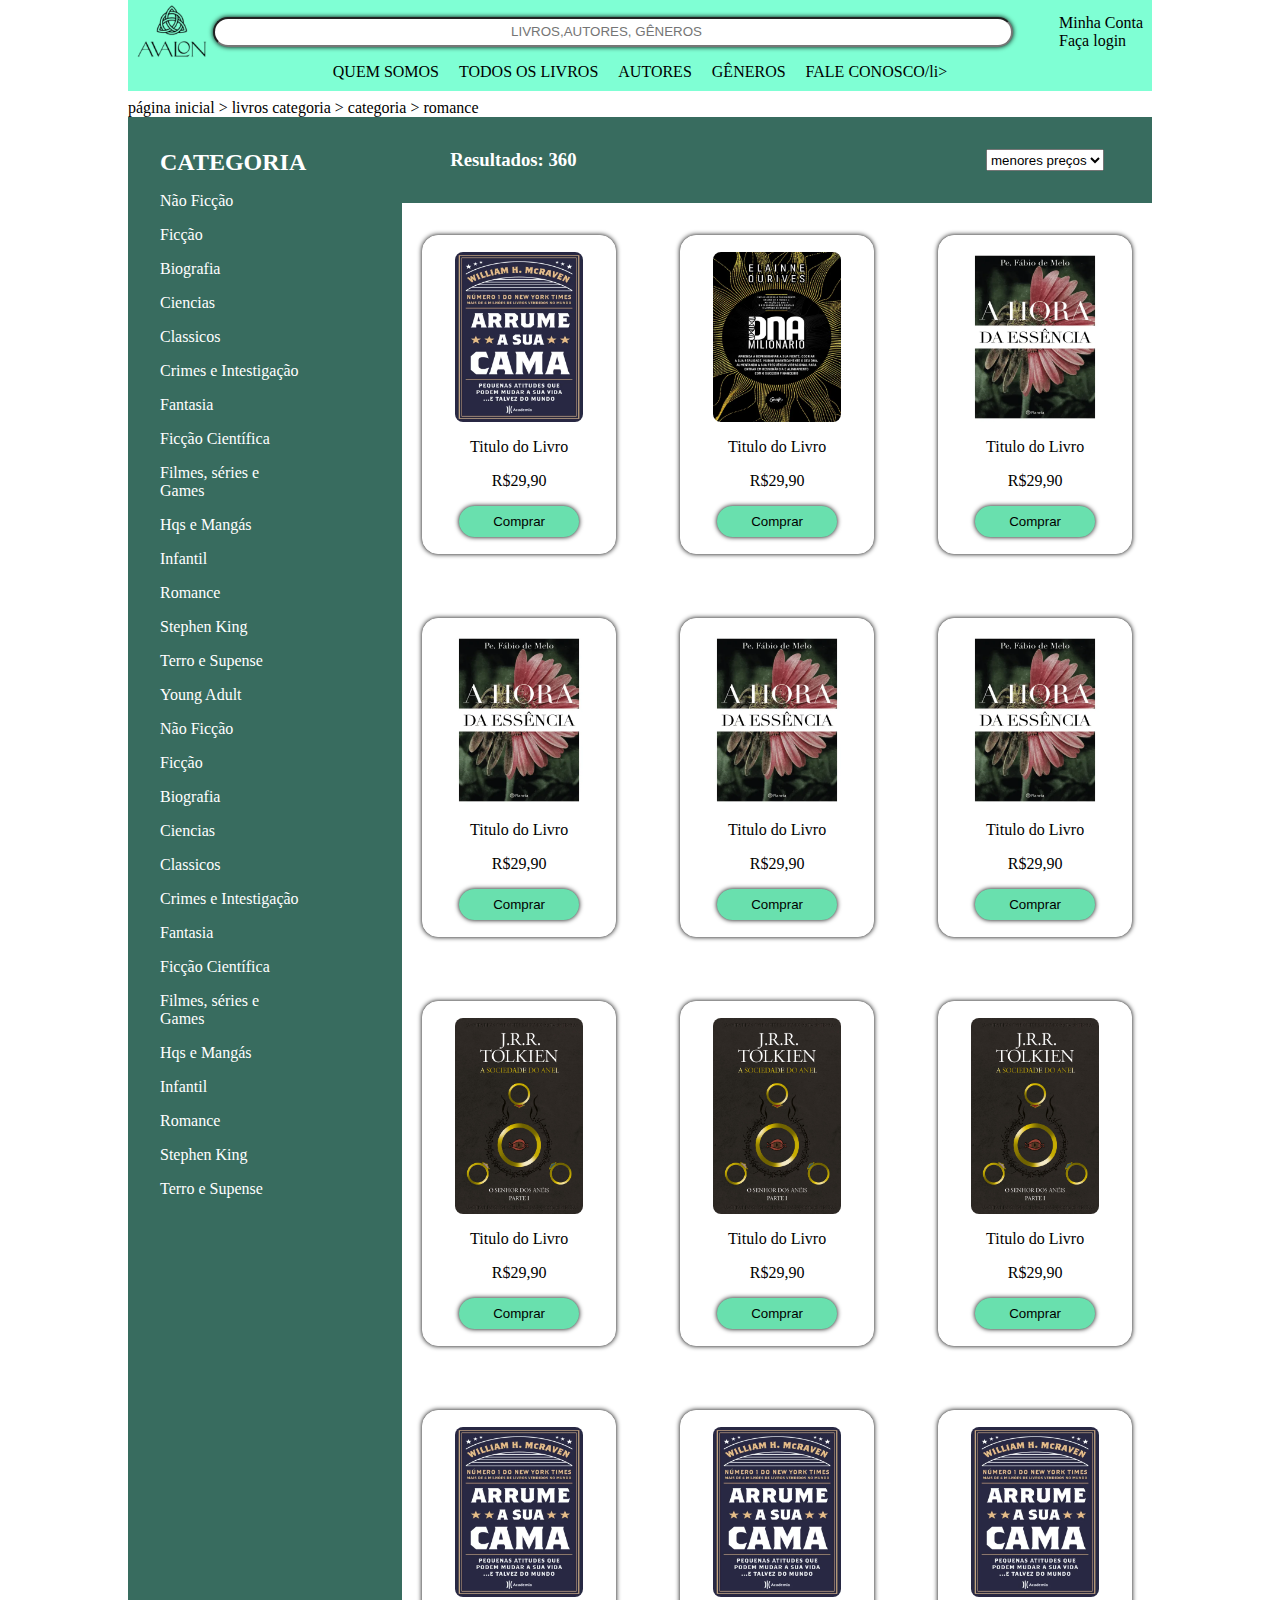
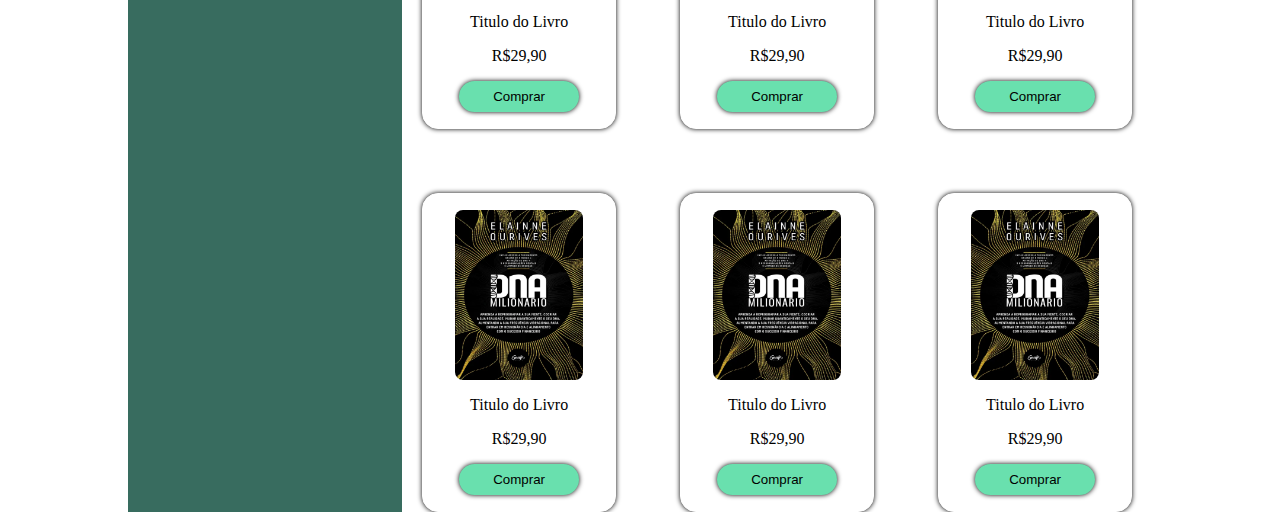
==== commit 2019b2c8: "imagens332" ====
--- a/index.html
+++ b/index.html
@@ -27,7 +27,7 @@
                 <li>TODOS OS LIVROS</li>
                 <li>AUTORES </li>
                 <li>GÊNEROS </li>
-                <li>FALE CONOSCO../li>
+                <li>FALE CONOSCO/li>
             </ul>
         </div>
 
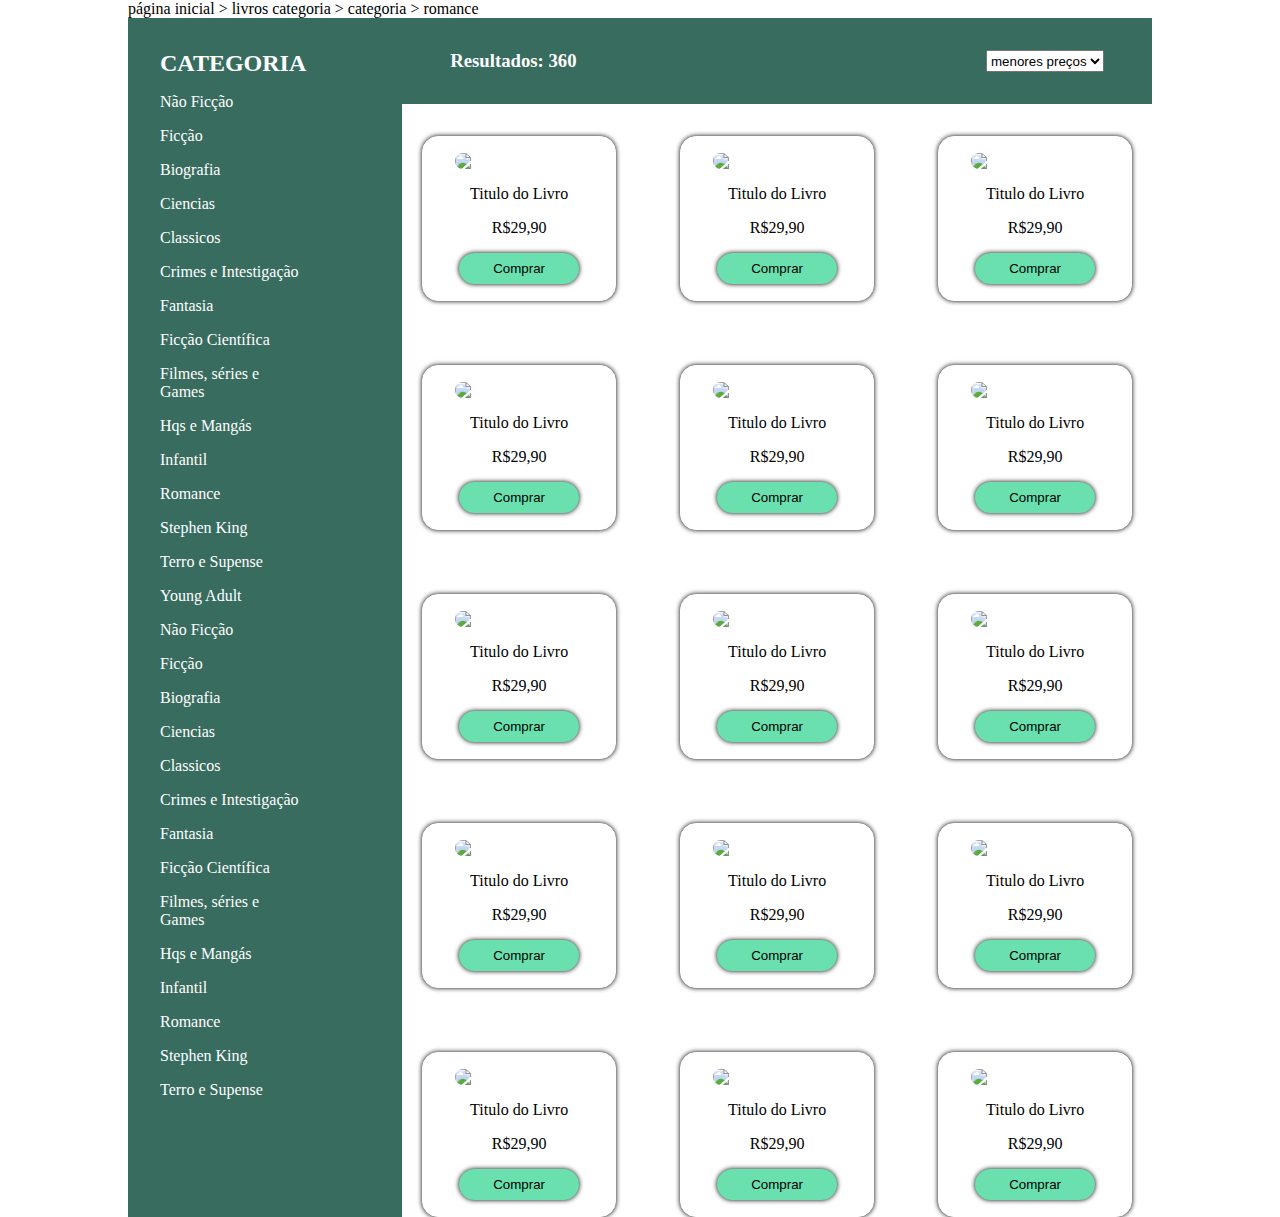
==== commit b8aef882: "Ajuste Imagens e Add novas" ====
--- a/index.html
+++ b/index.html
@@ -8,30 +8,7 @@
     <title>Produtos</title>
 </head>
 <body>
-    <header>
-        <div class="container">
-            <img class="logo" src="/img/logo preto 2.png" alt="">
-            <input class="name" type="search" placeholder="LIVROS,AUTORES, GÊNEROS">
-            
-            <div class="conta">
-            <img class="imagem" src="" alt="">
-            <a class="minhaconta"> Minha Conta <br>
-                Faça login
-            </a>
-            <img class="imagem" src="/img/foto-adulto-f.png" alt="">
-            </div>
-        </div>
-        <div class="menu">
-            <ul id="opcoes">
-                <li>QUEM SOMOS</li>
-                <li>TODOS OS LIVROS</li>
-                <li>AUTORES </li>
-                <li>GÊNEROS </li>
-                <li>FALE CONOSCO/li>
-            </ul>
-        </div>
-
-    </header>
+  
 
 <body>
     <ul class="rota_navegacao">
@@ -94,63 +71,63 @@
             </div>
             <div class="gallery">
                     <div class="catalogo_produtos">
-                        <img src="/img/1661966653.webp">
+                        <img src="/Produto/header-projeto/img/1661966653.webp">
                             <a>Titulo do Livro </a>
                             <a > R$29,90</a>
                             <button class="button"><a href="#">Comprar</a></button>
                     </div>
                     
                     <div class="catalogo_produtos">
-                        <img src="img/1663870733.webp">
+                        <img src="/Produto/header-projeto/img/1661966653.webp">
                             <a>Titulo do Livro </a>
                             <a> R$29,90</a>
                             <button class="button"><a href="#">Comprar</a></button>
                     </div>
 
                     <div class="catalogo_produtos">
-                        <img src="img/1664561630.webp">
+                        <img src="/Produto/header-projeto/img/1664561630.webp">
                         <a>Titulo do Livro </a>
                         <a> R$29,90</a>
                         <button class="button"><a href="#">Comprar</a></button>
                     </div>
 
                     <div class="catalogo_produtos">
-                        <img src="img/1664561630.webp">
+                        <img src="/Produto/header-projeto/img/1664561630.webp">
                         <a>Titulo do Livro </a>
                         <a> R$29,90</a>
                         <button class="button"><a href="#">Comprar</a></button>
                     </div>
 
                     <div class="catalogo_produtos">
-                        <img src="img/1664561630.webp">
+                        <img src="/Produto/header-projeto/img/1664561630.webp">
                         <a>Titulo do Livro </a>
                         <a> R$29,90</a>
                         <button class="button"><a href="#">Comprar</a></button>
                     </div>
 
                     <div class="catalogo_produtos">  
-                        <img src="img/1664561630.webp">
+                        <img src="/Produto/header-projeto/img/1664561630.webp">
                         <a>Titulo do Livro </a>
                         <a> R$29,90</a>
                         <button class="button"><a href="#">Comprar</a></button>
                     </div>
 
                     <div class="catalogo_produtos">  
-                        <img src="img/capa (1).jpg">
+                        <img src="/Produto/header-projeto/img/capa (1).jpg">
                            <a>Titulo do Livro </a>
                            <a> R$29,90</a>
                            <button class="button"><a href="#">Comprar</a></button>
                     </div>
 
                     <div class="catalogo_produtos">  
-                           <img src="img/capa (1).jpg">
+                           <img src="/Produto/header-projeto/img/capa (1).jpg">
                            <a>Titulo do Livro </a>
                            <a> R$29,90</a>
                            <button class="button"><a href="#">Comprar</a></button>
                     </div>
 
                     <div class="catalogo_produtos">
-                        <img src="img/capa (1).jpg">
+                        <img src="/Produto/header-projeto/img/capa (1).jpg">
                         <a>Titulo do Livro </a>
                         <a> R$29,90</a>
                         <button class="button"><a href="#">Comprar</a></button>
@@ -158,39 +135,39 @@
                     </div>
 
                     <div class="catalogo_produtos">
-                        <img src="/img/1661966653.webp">
+                        <img src="/Produto/header-projeto/img/1661966653.webp">
                         <a>Titulo do Livro </a>
                         <a> R$29,90</a>
                         <button class="button"><a href="#">Comprar</a></button>
 
                     </div>
                     <div class="catalogo_produtos">
-                        <img src="/img/1661966653.webp">
+                        <img src="/Produto/header-projeto/img/1661966653.webp">
                         <a>Titulo do Livro </a>
                         <a> R$29,90</a>
                         <button class="button"><a href="#">Comprar</a></button>
 
                     </div>
                     <div class="catalogo_produtos">
-                        <img src="/img/1661966653.webp">
+                        <img src="/Produto/header-projeto/img/1661966653.webp">
                         <a>Titulo do Livro </a>
                         <a> R$29,90</a>
                         <button class="button"><a href="#">Comprar</a></button>
                     </div>
                     <div class="catalogo_produtos">
-                        <img src="img/1663870733.webp">
+                        <img src="/Produto/header-projeto/img/1663870733.webp">
                         <a>Titulo do Livro </a>
                         <a> R$29,90</a>
                         <button class="button"><a href="#">Comprar</a></button>
                     </div>
                     <div class="catalogo_produtos">
-                        <img src="img/1663870733.webp">
+                        <img src="/Produto/header-projeto/img/1663870733.webp">
                         <a>Titulo do Livro </a>
                         <a> R$29,90</a>
                         <button class="button"><a href="#">Comprar</a></button>
                     </div>
                     <div class="catalogo_produtos">
-                        <img src="img/1663870733.webp">
+                        <img src="/Produto/header-projeto/img/1663870733.webp">
                         <a>Titulo do Livro </a>
                         <a> R$29,90</a>
                         <button class="button"><a href="#">Comprar</a></button>
